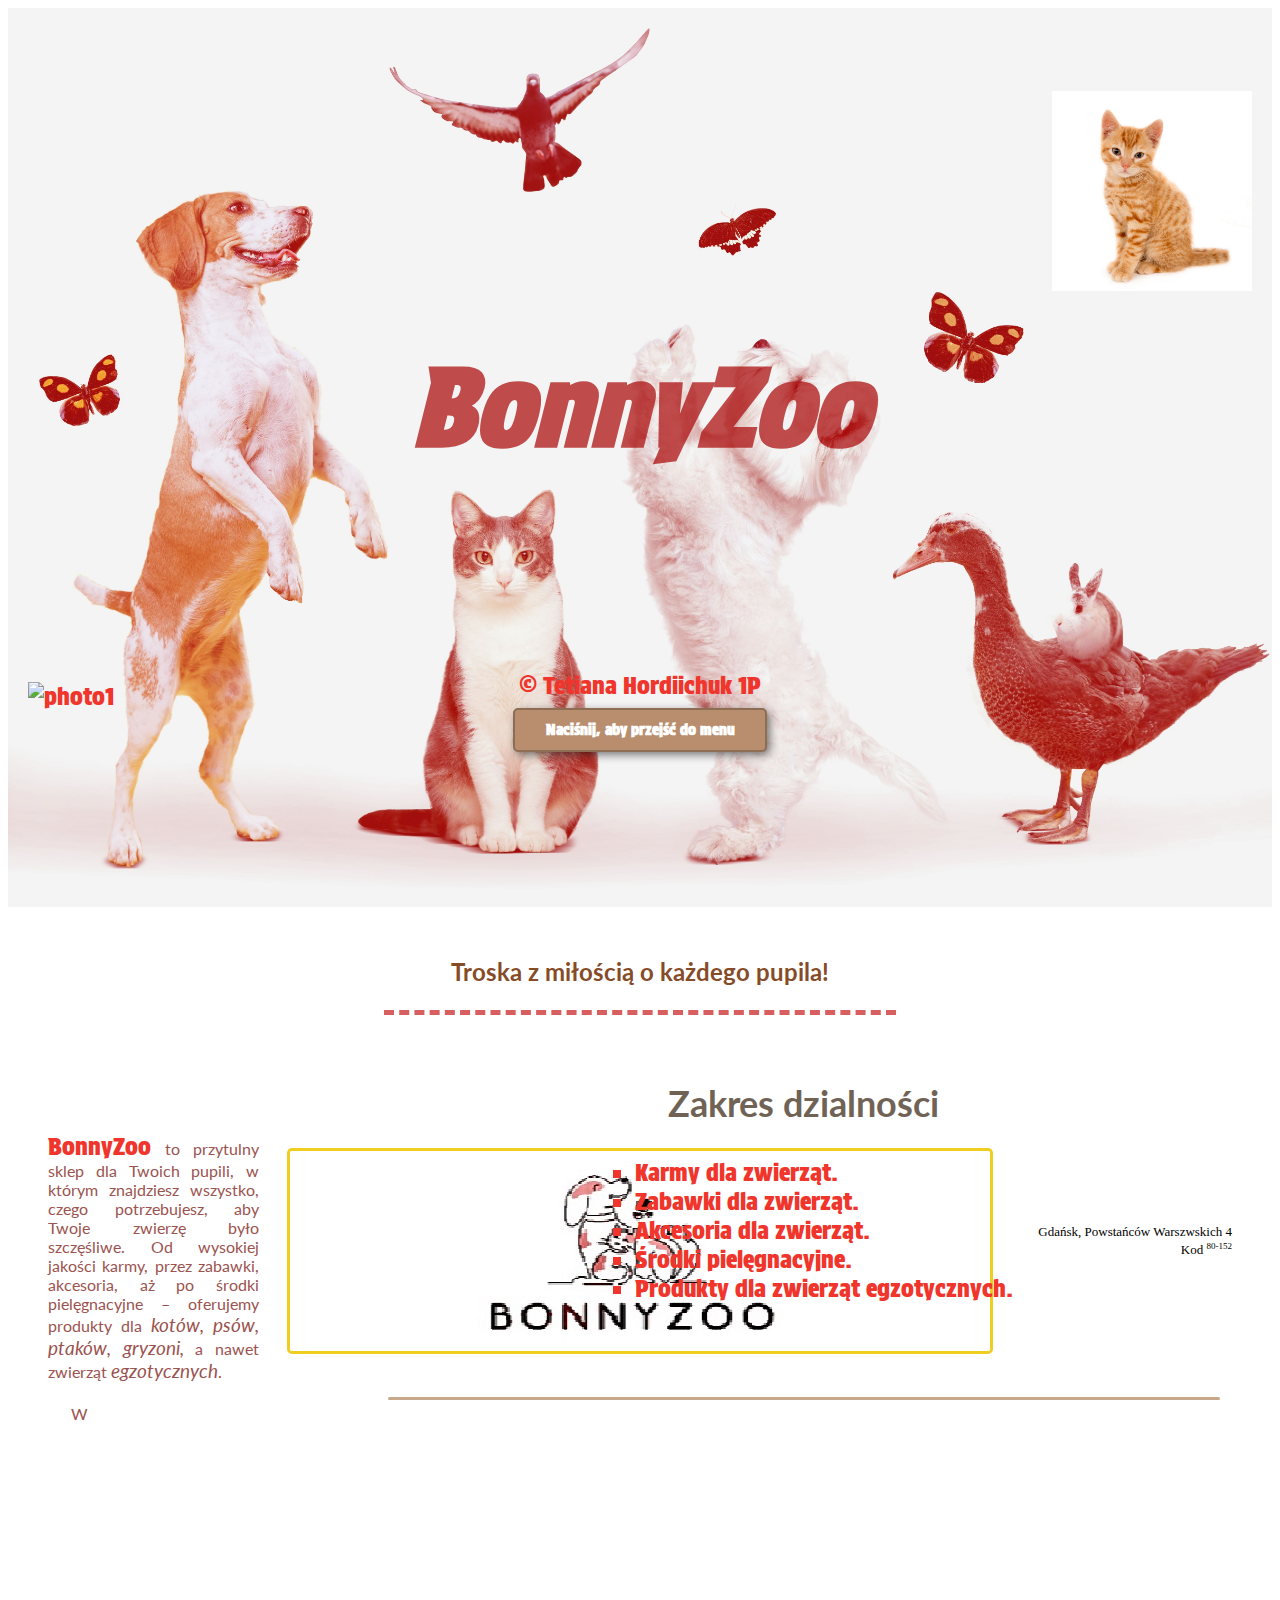
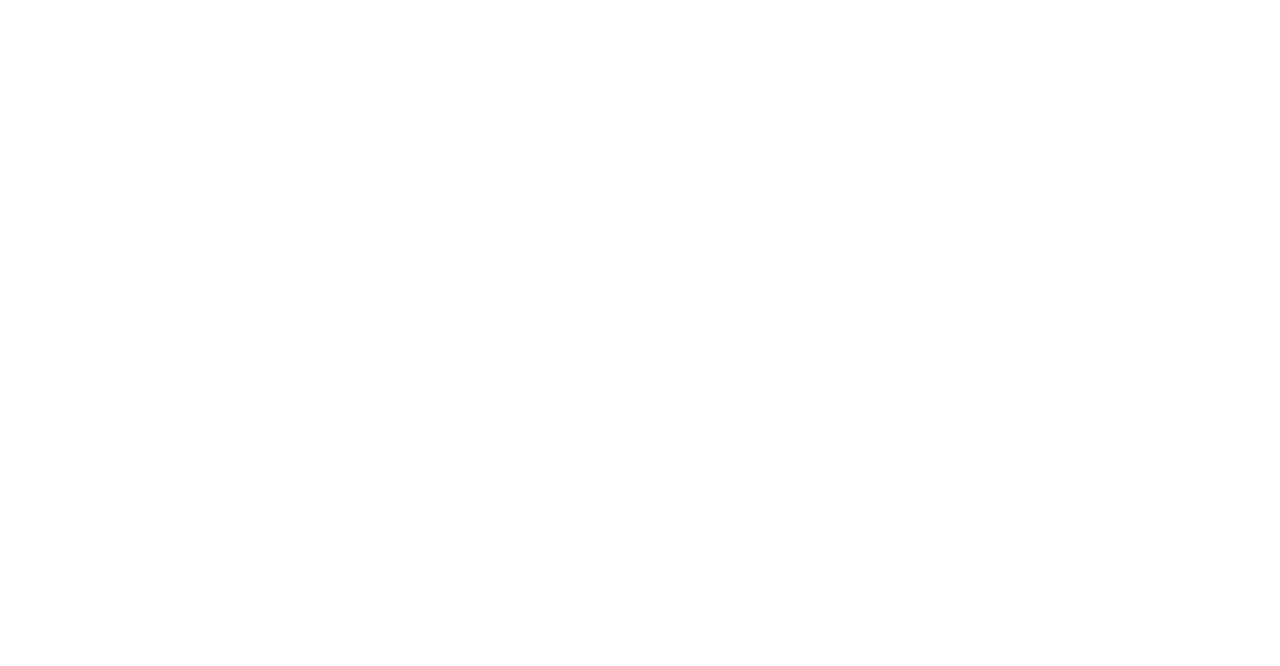
==== index.html @ a37dddcc "Update index.html" ====
<!DOCTYPE html>
<html lang="pl">

    <head> 
        <!--Autor strony Tetiana Hordiichuk, 11.10.24-->
        <meta charset="utf-8">
        <meta ="autor" content="Tetiana Hordiichuk"></meta>
        <title> Wykonała HORDIICHUK </title>
        <link rel="stylesheet" href="style.css">
        <link rel="icon" href="logo_site.jpg">
        <meta name="viewport" content="width=device-width, initial-scale=1.0">

        <link rel="preconnect" href="https://fonts.googleapis.com">
        <link rel="preconnect" href="https://fonts.gstatic.com" crossorigin>
        <link href="https://fonts.googleapis.com/css2?family=Lato:ital,wght@0,100;0,300;0,400;0,700;0,900;1,100;1,300;1,400;1,700;1,900&display=swap" rel="stylesheet">

        <link rel="preconnect" href="https://fonts.googleapis.com">
        <link rel="preconnect" href="https://fonts.gstatic.com" crossorigin>
        <link href="https://fonts.googleapis.com/css2?family=Protest+Strike&display=swap" rel="stylesheet">
    </head>

    <body>
        <div class="parallax"></div>

        <div class="content">
            <div class="blend">
                <h1>BonnyZoo</h1>
            </div>

        <div class="slogan">
            <p><b>Troska z miłością o każdego pupila!</b></p>
          <hr style="width: 40vw ;margin: 0; border: none; border-top: 5px dashed rgb(216, 95, 95) ;">
             </div>

            <div class="container">

                <div class="left-text">
                    <p><font color="#F0352C" face="Protest Strike" size="5">BonnyZoo</font><font color="#9B534F"> to przytulny sklep dla Twoich pupili, w którym znajdziesz wszystko, czego potrzebujesz, aby Twoje zwierzę było szczęśliwe. 
                       Od wysokiej jakości karmy, przez zabawki, akcesoria, aż po środki pielęgnacyjne – oferujemy produkty dla <i><big>kotów, psów, ptaków, gryzoni,</big></i> a nawet zwierząt <i><big>egzotycznych</big></i>.</font></p>
                </div>      

                <div class="logo">
                    <img src="logo_Hordiichuk.png" alt="logo">
                </div>

                <div class="right-text"><p><font face="consolas" size="2.5">Gdańsk, Powstańców Warszwskich 4 <br>Kod <small><sup>80-152</sup></small></font></p></div>

                <div class="bottom-text">
                    <p><font color="#9B534F" >W <font color="#F0352C" face="Protest Strike" size="5>BonnyZoo</font> dbamy o <u>komfort i zdrowie</u> Twoich ulubieńców, zapewniając najlepsze produkty od wiodących producentów. 
                       Twoi czworonożni przyjaciele zasługują na to, co najlepsze – odwiedź nas i przekonaj się sam!</font></p>
                </div>
        </div>

        <hr style="width: 50vw; margin-top: 720px; margin-left: 0; border: none; border-top: 10px solid #9B534F; border-radius: 5px;">
        </div>

        <h2 class="h">Zakres dzialności</h2><br>

        <div class="wyliczenia">
            <ul type="square">
                <li>Karmy dla zwierząt.</li>
                <li>Zabawki dla zwierząt.</li>
                <li>Akcesoria dla zwierząt.</li>
                <li> Środki pielęgnacyjne.</li>
                <li>Produkty dla zwierząt egzotycznych.</li>
            </ul>
        </div>
        
        <hr style="width: 65vw; margin-bottom: 350px; margin-right: 0; border: none; border-top: 3px solid #C7A88B; border-radius: 5px;">                          </div>


        <div class="b1">
        <a href = "menu_hordiichuk.html">Naciśnij, aby przejść do menu</a>
        </div>

        <img src="photo1.png" alt="photo1" class="photo1">

        <img src="photo2.jpg" alt="photo1" class="photo2">

        <div class="end">
        <center>&copy; Tetiana Hordiichuk 1P</center>
        </div>

    </div>
    </body>
</html>
---- style.css ----
.blend h1{
    position: absolute;
    text-align: center;
    top: 30%;
    left: 50%;
    transform: translateX(-50%);
    opacity: 0.7;
    color: #a90404;
    font-size: 108px;
    font-weight: bold;
    font-style: italic;
    font-family: Protest Strike;
}



.parallax{
    background-image: url('bg1_Hordiichuk.jpeg');
    min-height: 100vh;
    background-attachment: fixed;
    background-position: center;
    background-repeat: no-repeat;
    background-size: cover;
}



.content{
    display: flex;
    justify-content: center;
    height: 150vh;
    background-color: white;
}
/*.logo{
    position: absolute; 
    justify-content: center;
    margin-top: 300px;
    height: 200px;
    width: 700px;
    border: 3px solid rgb(239, 206, 31);
    border-radius: 5px;
}*/




.container {
    position: absolute;
    display: flex;
    flex-wrap: wrap;
    justify-content: center;
    text-align: justify;
    max-width: 1200px;
    max-height: 500px;
    margin: 0 auto;
}


.left-text, .right-text {
    flex: 1;
    margin-top: 200px;
    max-width: 45%;
    padding: 8px;
}

.right-text{
    text-align: right;
    margin-top: 290px;
}

.bottom-text{
    margin-top: -25px;
    margin-left: 10px;
    margin-right: 300px;

}

.left-text, .bottom-text{
    font-family: "Lato";

}


  
.logo {
    flex-basis: auto; 
    margin: 0 20px; 
  }
  
.logo img {
    margin-top: 240px;
    height: 200px;
    width: 700px;
    border: 3px solid rgb(239, 206, 31);
    border-radius: 5px;    
}



.slogan{
    position: absolute;
    text-align: center;
    left: 50%;
    transform: translateX(-50%);
    font-size: 24px;
    margin-top: 25px;
    color: rgb(134, 76, 40);
    font-family: Lato;

}


.wyliczenia{
    display: flex;
    justify-content: center;
    margin-top: -420px;
    max-height: auto;
    margin-bottom: 70px;
}

.h{
    color: #706356;
    font-family: "Lato";
    text-align: center;
    margin-top: -325px;
    height: auto;
    margin-bottom: 400px;
}



.b1 {
    display: flex;
    align-items: center; 
    justify-content: center; 
    margin-top: -200px; 
    margin-bottom: 10px; 
    margin-left: auto; 
    margin-right: auto; 
    background-color: #B88E6E;
    border-radius: 5px;
    border: 2px solid #8e6d55;
    width: 250px;
    height: 40px;
    cursor: pointer;
    font-size: 15px; 
    font-weight: bold;
    box-shadow: 3px 3px 8px rgba(0, 0, 0, 0.5);
    transition: all 0.3s ease; 
}

.b1 a {
    color: white; 
    text-decoration: none;
}


.photo1{
    display: flex;
    align-items: end;
    justify-content: left;
    margin-top: -80px;
    width: 430px;
    height: auto;
}


.photo2{
    display: flex;
    margin-left: 80vw;
    margin-top: -620px;   
    width: 200px;
    height: auto;
}

.end{
    display: flex;
    justify-content: center;
    margin-top: 380px;
    align-items: end;
}


.linki{
    display: flex;
    justify-content: space-between;
    justify-content: center;
    align-items: center;
    height: auto;
    display: flex;
    justify-content: center;
    gap: 20px;
}

.poczta, .tabela, .formularz{
    height: 150px;
    width: 150px;
    box-shadow: 3px 3px 8px rgba(0, 0, 0, 0.5);
    margin-top: 200px;
}



.wroc{
    display: flex;
    align-items: flex-start     ;
    font-family: "Lato";
    font-size: 15px;
    color: black;
    font-weight: bold;
    width: 30px;
    height: 5px;
}

.menu{
    display: flex; 
    align-items: flex-start;
    justify-content: center;
    font-size: 20px;
}

.napis{
    color: black;
    font-size: 20px;


}
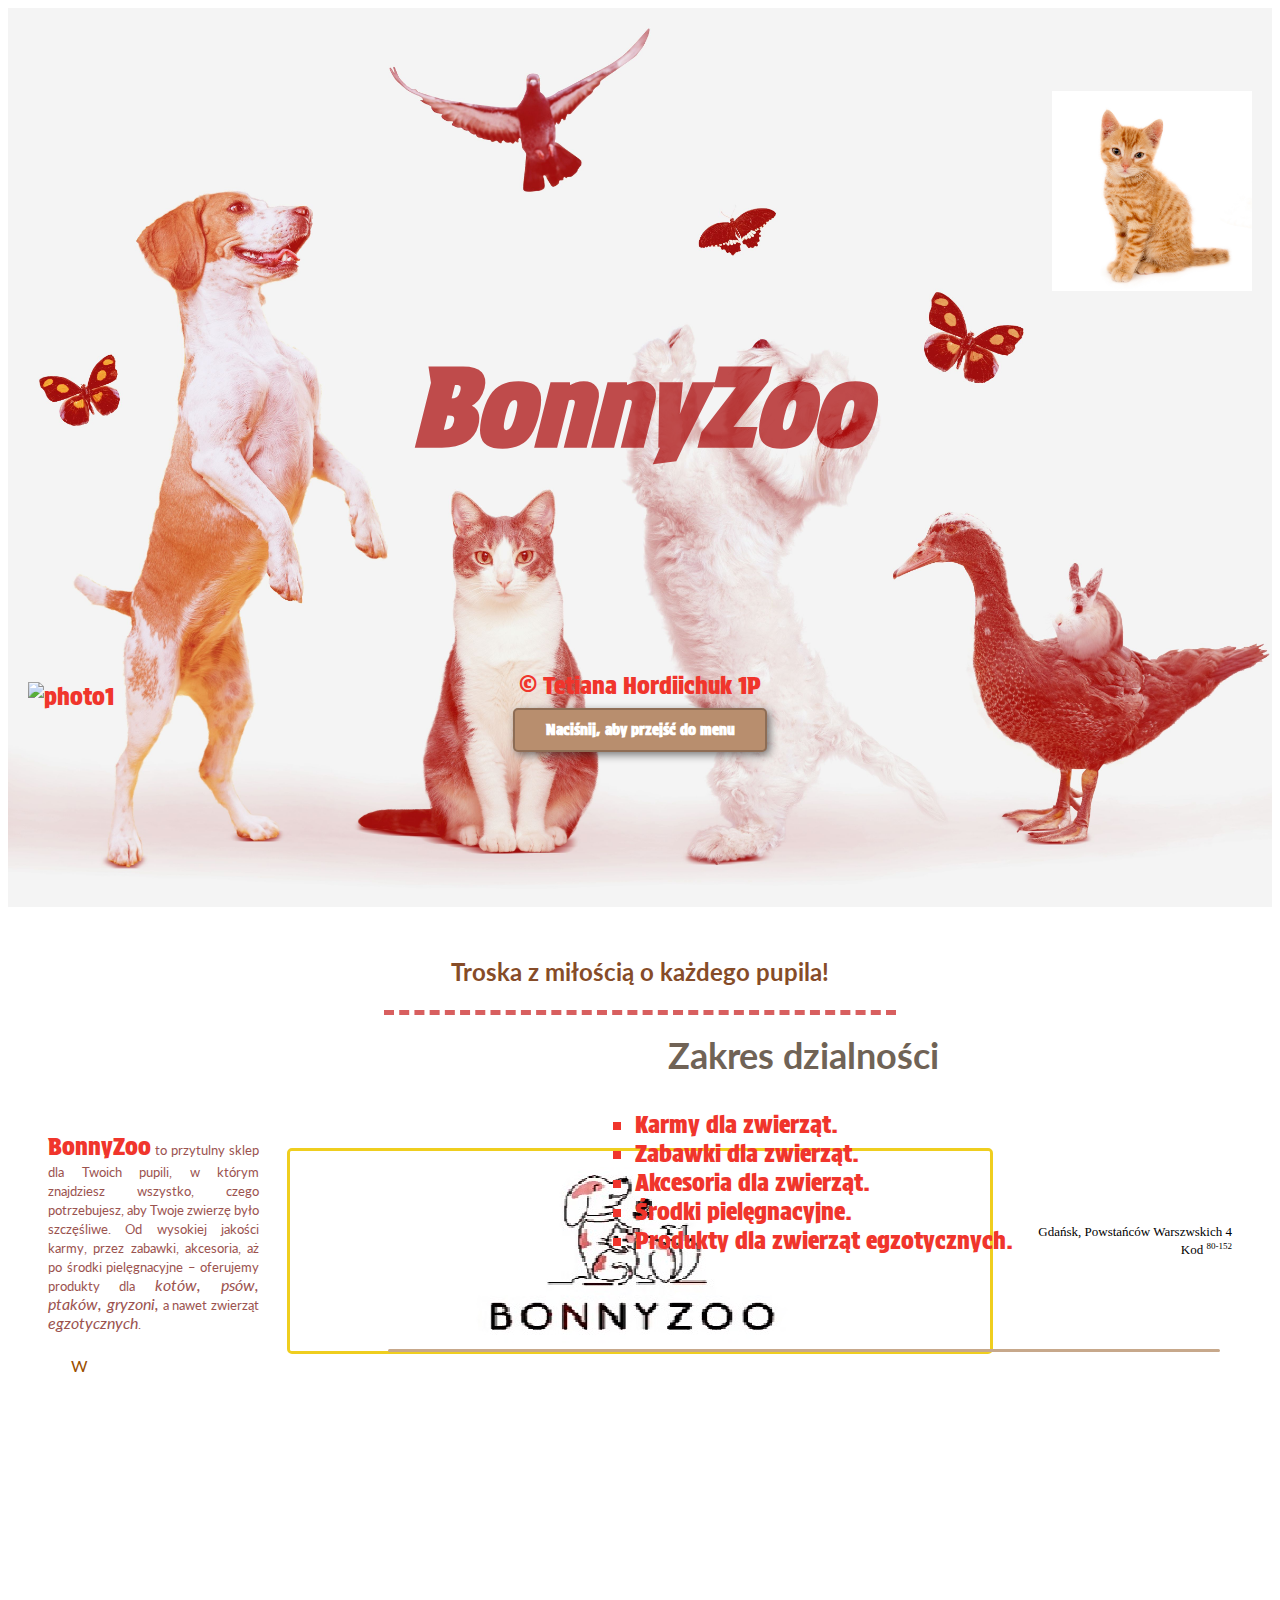
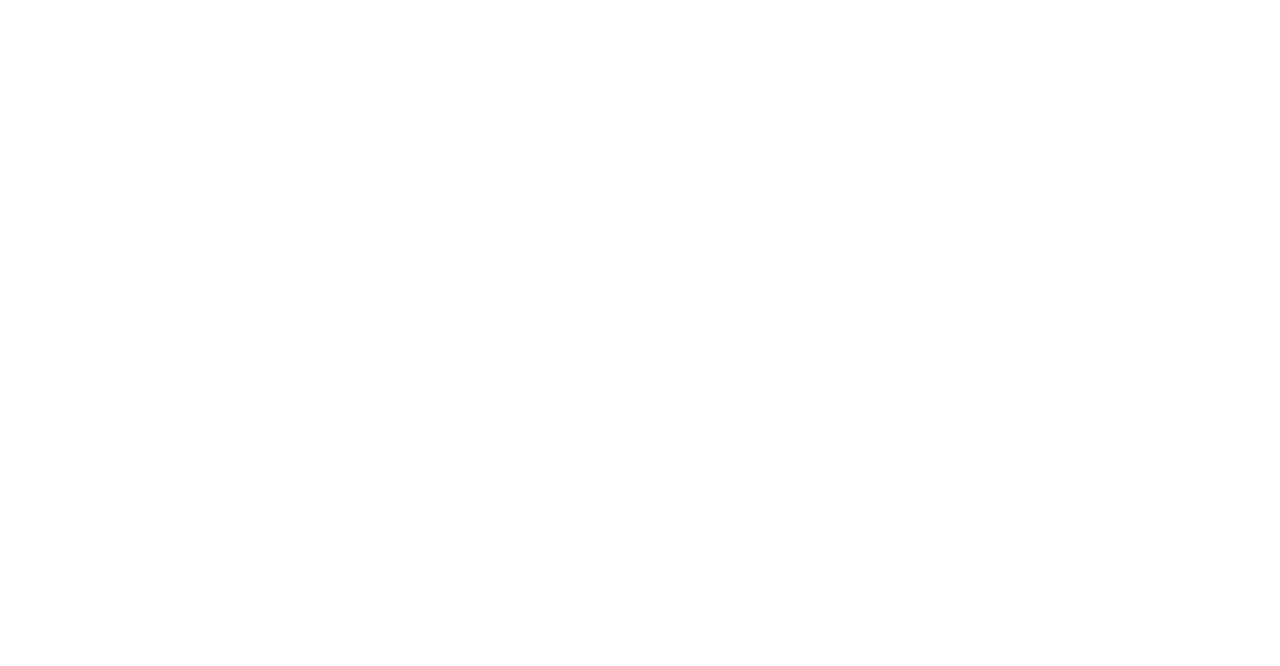
==== commit 8802dabe: "Update index.html" ====
--- a/index.html
+++ b/index.html
@@ -35,7 +35,7 @@
             <div class="container">
 
                 <div class="left-text">
-                    <p><font color="#F0352C" face="Protest Strike" size="5">BonnyZoo</font><font color="#9B534F"> to przytulny sklep dla Twoich pupili, w którym znajdziesz wszystko, czego potrzebujesz, aby Twoje zwierzę było szczęśliwe. 
+                    <p><font color="#F0352C" face="Protest Strike" size="5">BonnyZoo</font><font color="#9B534F" size="2"> to przytulny sklep dla Twoich pupili, w którym znajdziesz wszystko, czego potrzebujesz, aby Twoje zwierzę było szczęśliwe. 
                        Od wysokiej jakości karmy, przez zabawki, akcesoria, aż po środki pielęgnacyjne – oferujemy produkty dla <i><big>kotów, psów, ptaków, gryzoni,</big></i> a nawet zwierząt <i><big>egzotycznych</big></i>.</font></p>
                 </div>      
 
@@ -46,7 +46,7 @@
                 <div class="right-text"><p><font face="consolas" size="2.5">Gdańsk, Powstańców Warszwskich 4 <br>Kod <small><sup>80-152</sup></small></font></p></div>
 
                 <div class="bottom-text">
-                    <p><font color="#9B534F" >W <font color="#F0352C" face="Protest Strike" size="5>BonnyZoo</font> dbamy o <u>komfort i zdrowie</u> Twoich ulubieńców, zapewniając najlepsze produkty od wiodących producentów. 
+                    <p><font color="#9B534F size="2"" >W <font color="#F0352C" face="Protest Strike" size="5>BonnyZoo</font> dbamy o <u>komfort i zdrowie</u> Twoich ulubieńców, zapewniając najlepsze produkty od wiodących producentów. 
                        Twoi czworonożni przyjaciele zasługują na to, co najlepsze – odwiedź nas i przekonaj się sam!</font></p>
                 </div>
         </div>
--- a/style.css
+++ b/style.css
@@ -224,4 +224,4 @@
     font-size: 20px;
 
 
-}+}
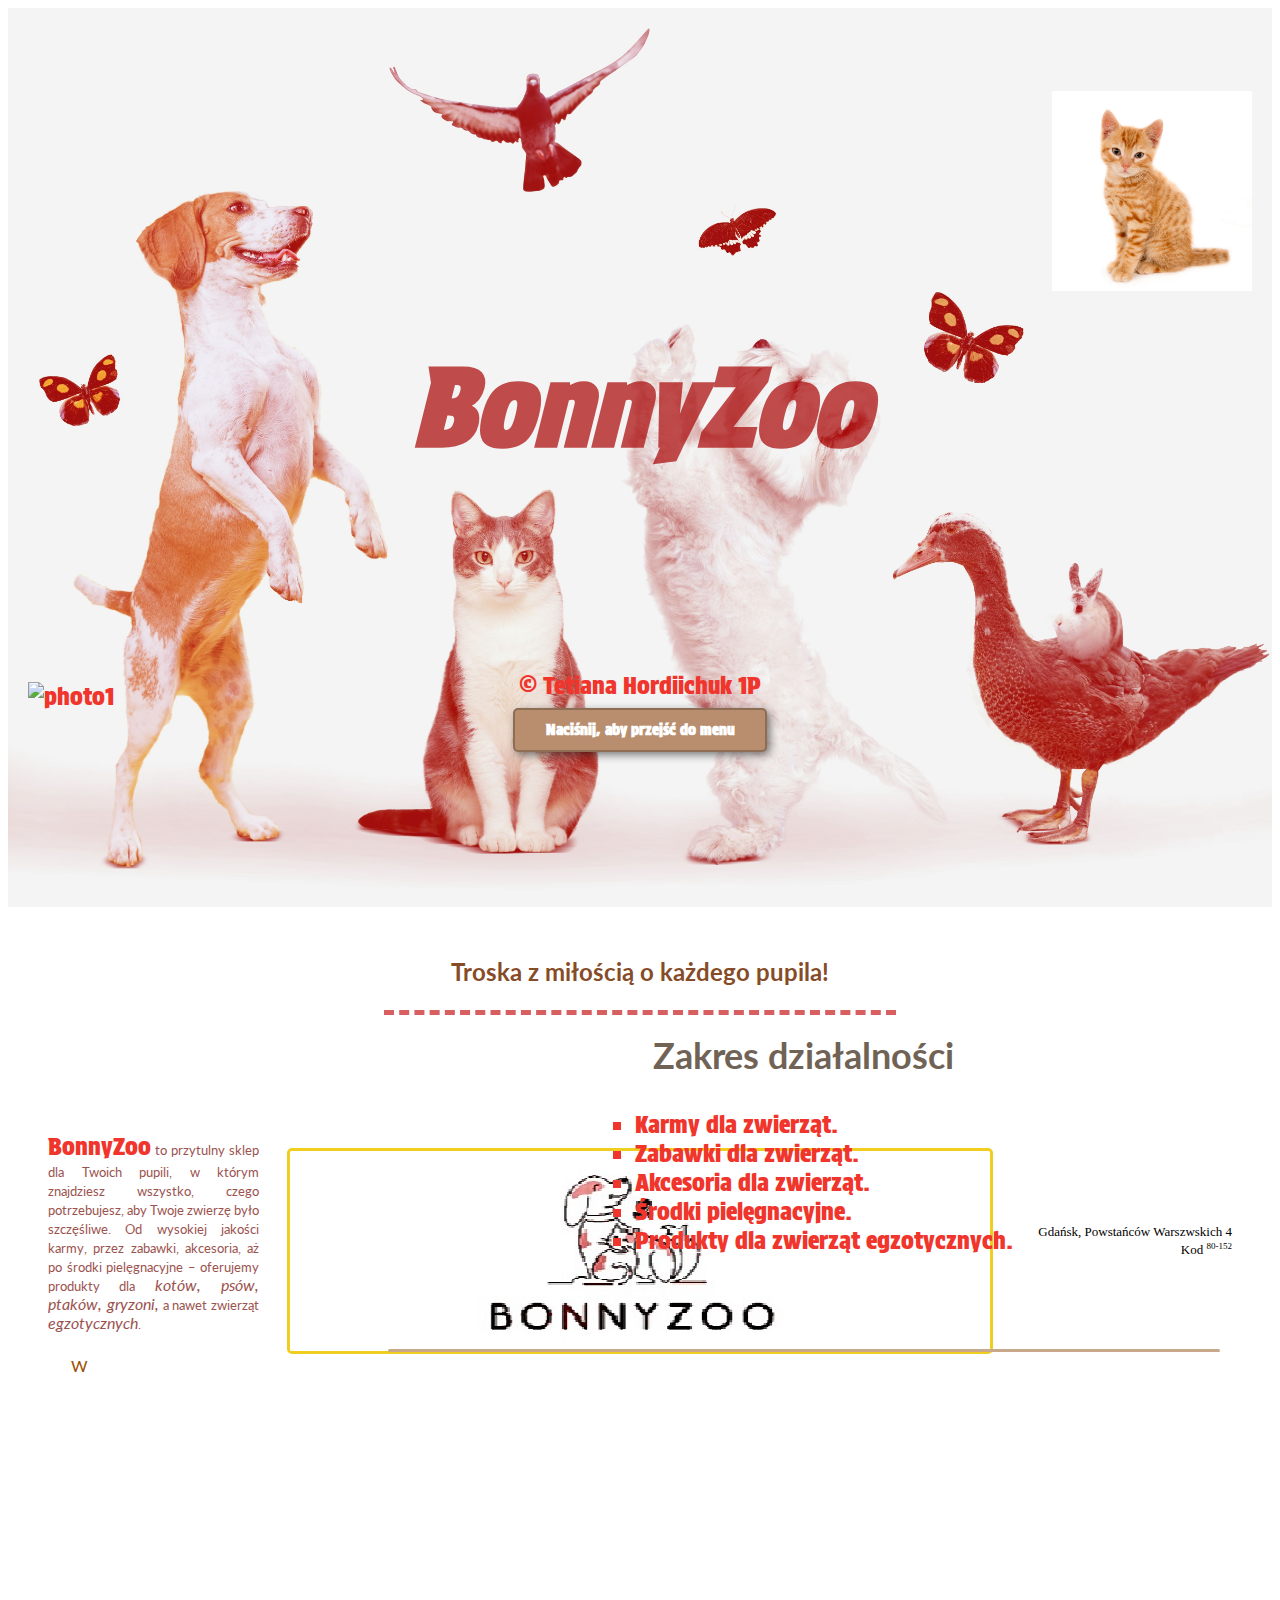
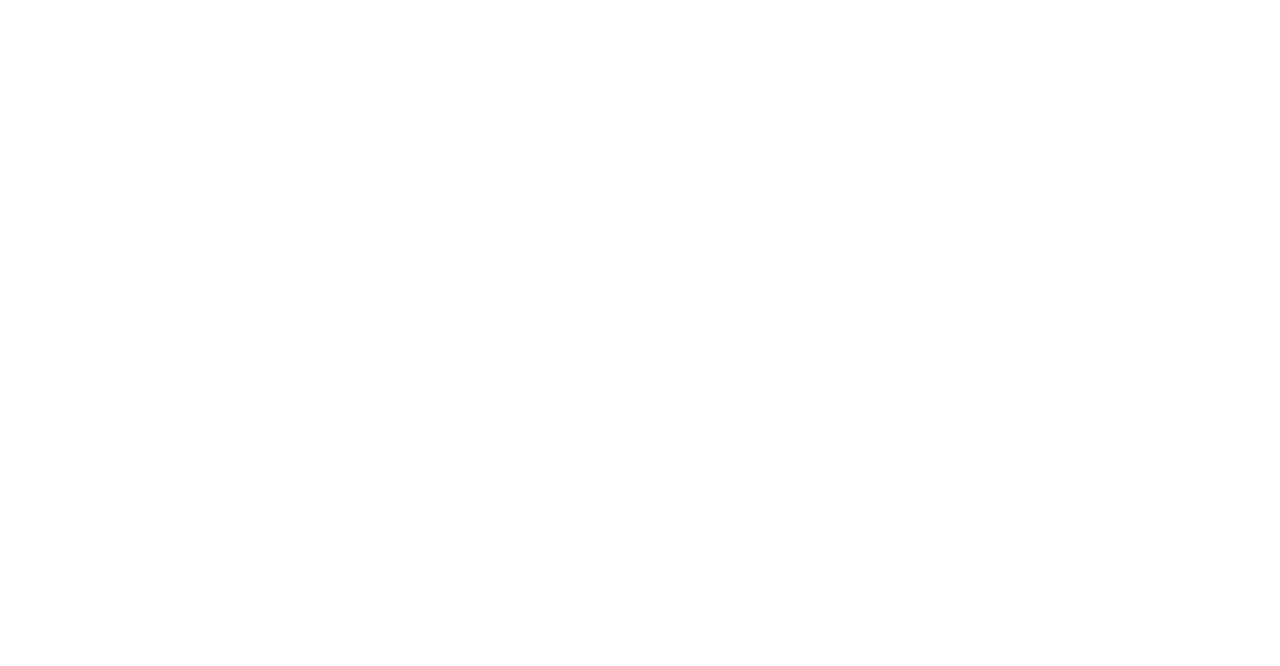
==== commit f55ee46a: "Update index.html" ====
--- a/index.html
+++ b/index.html
@@ -54,7 +54,7 @@
         <hr style="width: 50vw; margin-top: 720px; margin-left: 0; border: none; border-top: 10px solid #9B534F; border-radius: 5px;">
         </div>
 
-        <h2 class="h">Zakres dzialności</h2><br>
+        <h2 class="h">Zakres działalności</h2><br>
 
         <div class="wyliczenia">
             <ul type="square">
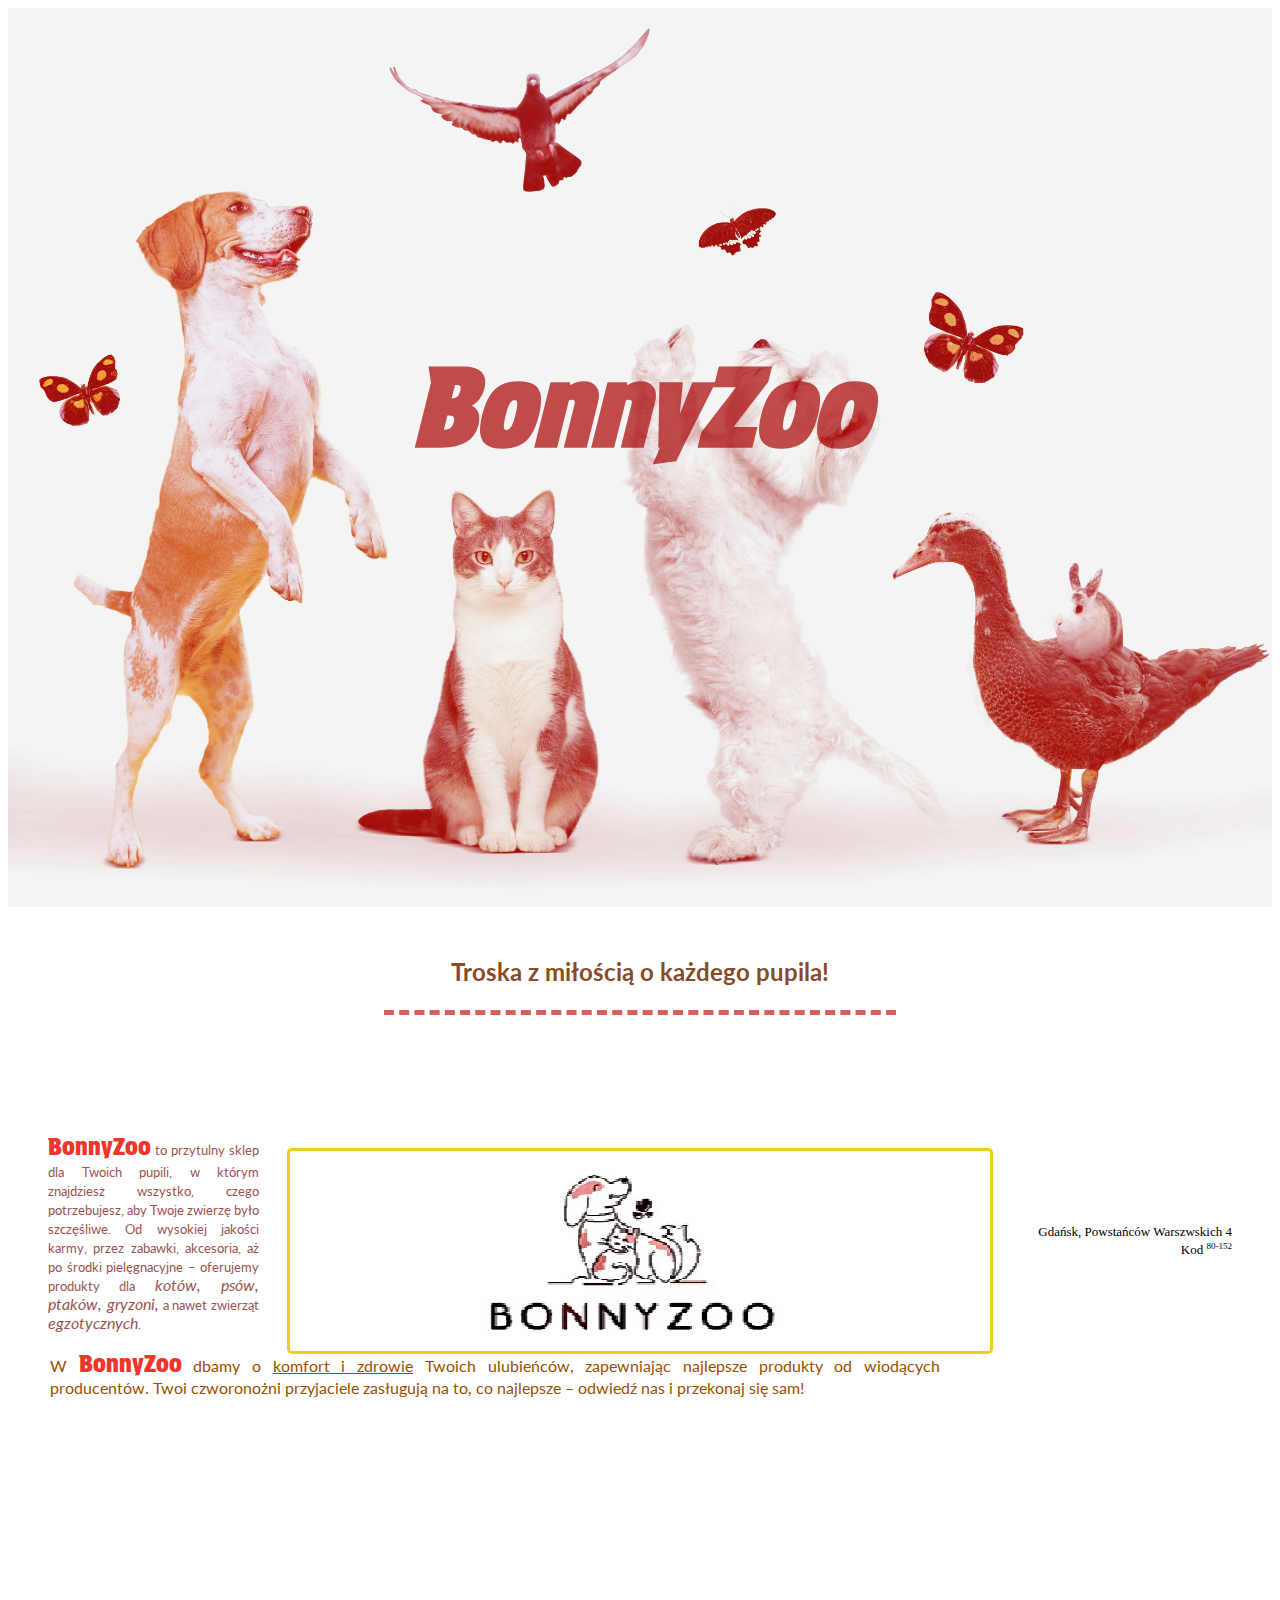
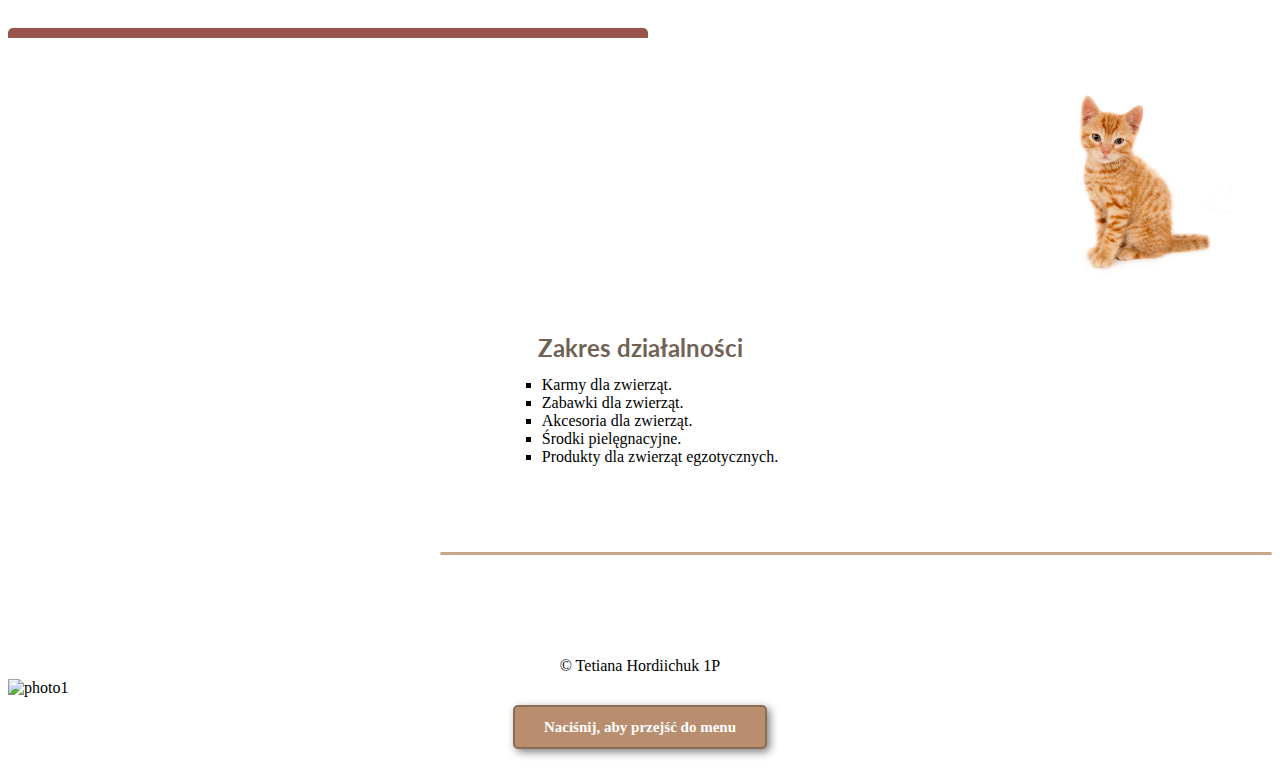
==== commit 4b7a859f: "Update index.html" ====
--- a/index.html
+++ b/index.html
@@ -46,7 +46,7 @@
                 <div class="right-text"><p><font face="consolas" size="2.5">Gdańsk, Powstańców Warszwskich 4 <br>Kod <small><sup>80-152</sup></small></font></p></div>
 
                 <div class="bottom-text">
-                    <p><font color="#9B534F size="2"" >W <font color="#F0352C" face="Protest Strike" size="5>BonnyZoo</font> dbamy o <u>komfort i zdrowie</u> Twoich ulubieńców, zapewniając najlepsze produkty od wiodących producentów. 
+                    <p><font color="#9B534F size="2">W <font color="#F0352C" face="Protest Strike" size="5">BonnyZoo</font> dbamy o <u>komfort i zdrowie</u> Twoich ulubieńców, zapewniając najlepsze produkty od wiodących producentów. 
                        Twoi czworonożni przyjaciele zasługują na to, co najlepsze – odwiedź nas i przekonaj się sam!</font></p>
                 </div>
         </div>
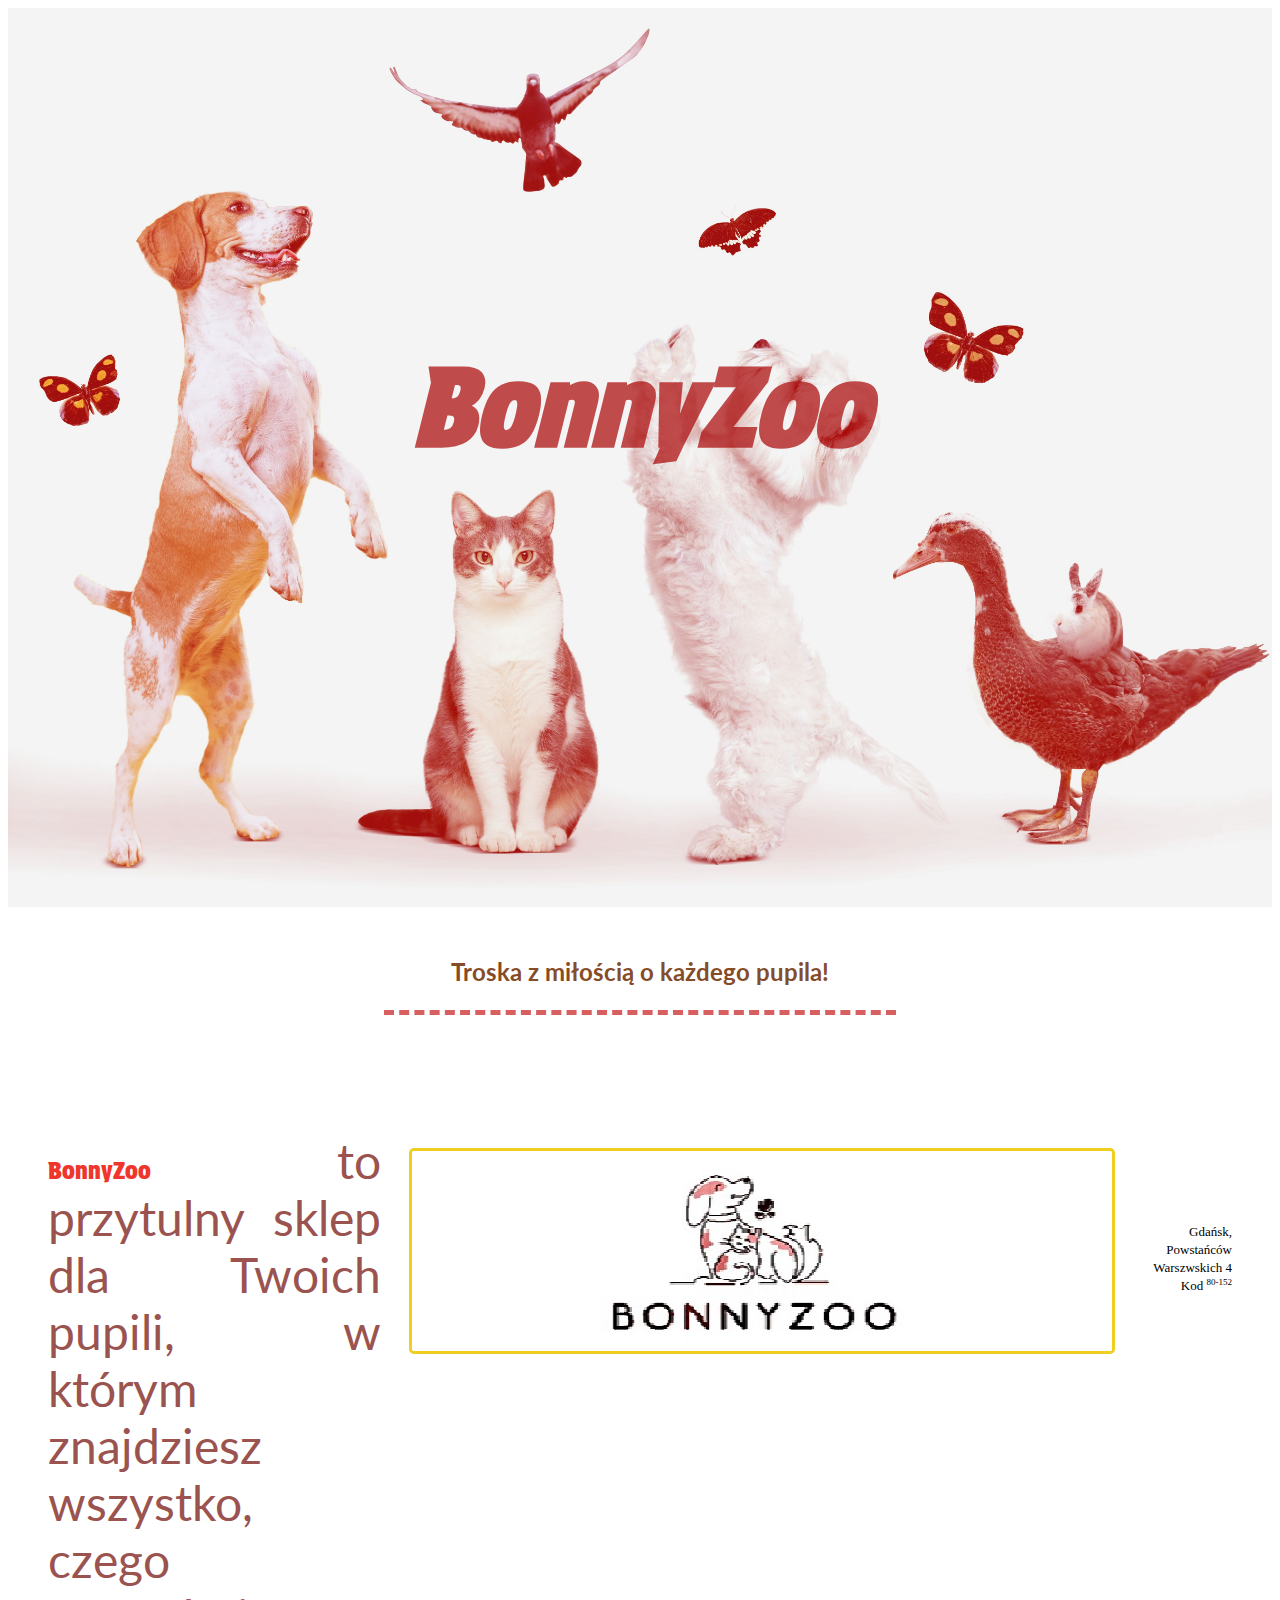
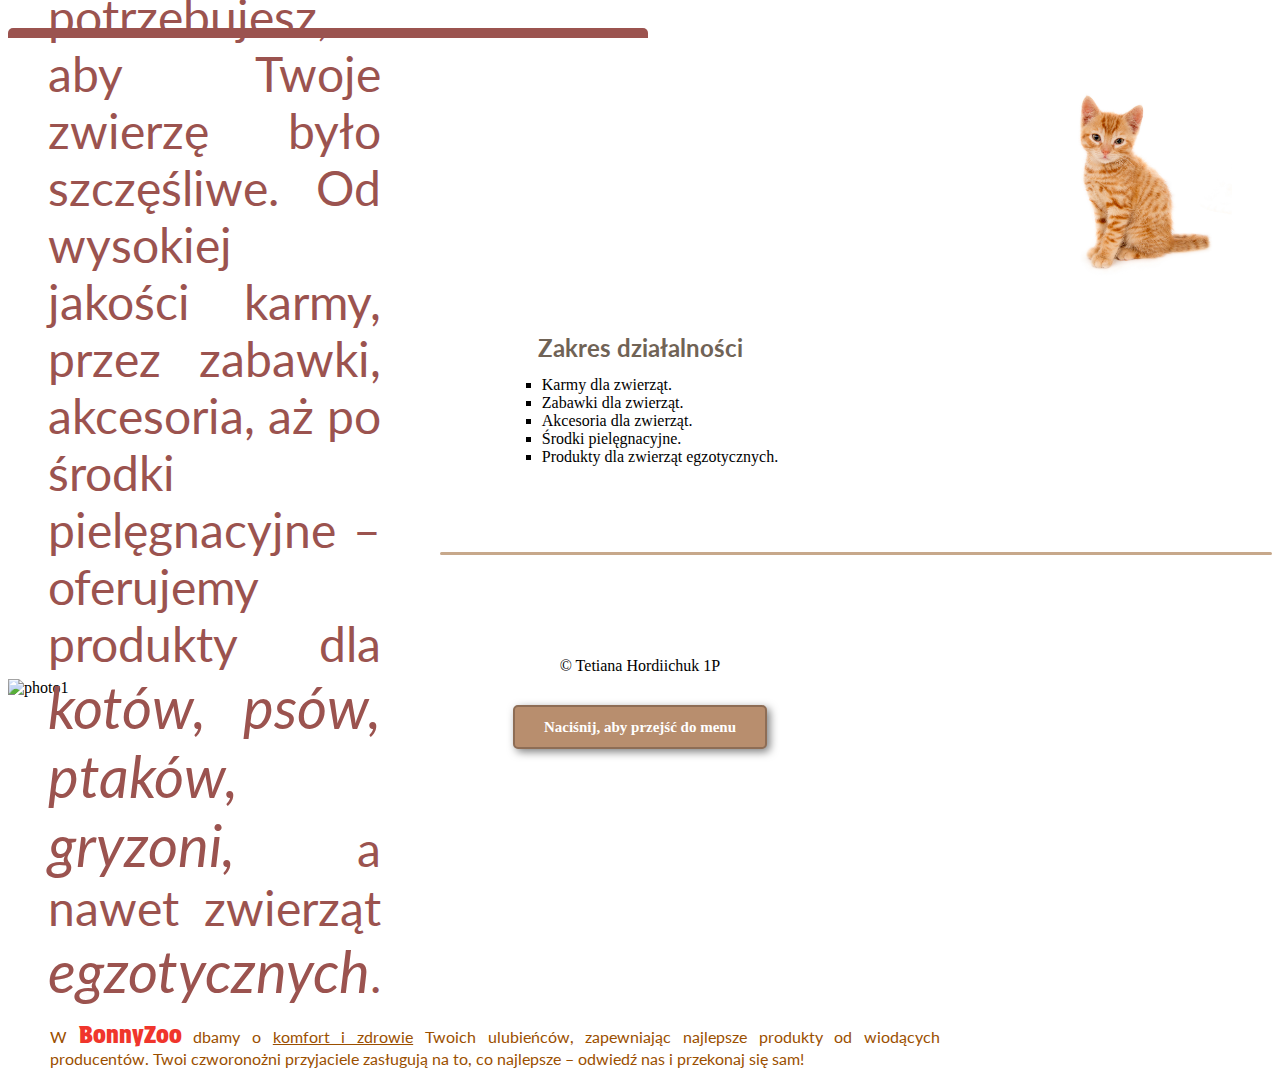
==== commit 1f8fa475: "Update index.html" ====
--- a/index.html
+++ b/index.html
@@ -35,7 +35,7 @@
             <div class="container">
 
                 <div class="left-text">
-                    <p><font color="#F0352C" face="Protest Strike" size="5">BonnyZoo</font><font color="#9B534F" size="2"> to przytulny sklep dla Twoich pupili, w którym znajdziesz wszystko, czego potrzebujesz, aby Twoje zwierzę było szczęśliwe. 
+                    <p><font color="#F0352C" face="Protest Strike" size="5">BonnyZoo</font><font color="#9B534F" size="20px"> to przytulny sklep dla Twoich pupili, w którym znajdziesz wszystko, czego potrzebujesz, aby Twoje zwierzę było szczęśliwe. 
                        Od wysokiej jakości karmy, przez zabawki, akcesoria, aż po środki pielęgnacyjne – oferujemy produkty dla <i><big>kotów, psów, ptaków, gryzoni,</big></i> a nawet zwierząt <i><big>egzotycznych</big></i>.</font></p>
                 </div>      
 
@@ -46,7 +46,7 @@
                 <div class="right-text"><p><font face="consolas" size="2.5">Gdańsk, Powstańców Warszwskich 4 <br>Kod <small><sup>80-152</sup></small></font></p></div>
 
                 <div class="bottom-text">
-                    <p><font color="#9B534F size="2">W <font color="#F0352C" face="Protest Strike" size="5">BonnyZoo</font> dbamy o <u>komfort i zdrowie</u> Twoich ulubieńców, zapewniając najlepsze produkty od wiodących producentów. 
+                    <p><font color="#9B534F size="20px">W <font color="#F0352C" face="Protest Strike" size="5">BonnyZoo</font> dbamy o <u>komfort i zdrowie</u> Twoich ulubieńców, zapewniając najlepsze produkty od wiodących producentów. 
                        Twoi czworonożni przyjaciele zasługują na to, co najlepsze – odwiedź nas i przekonaj się sam!</font></p>
                 </div>
         </div>
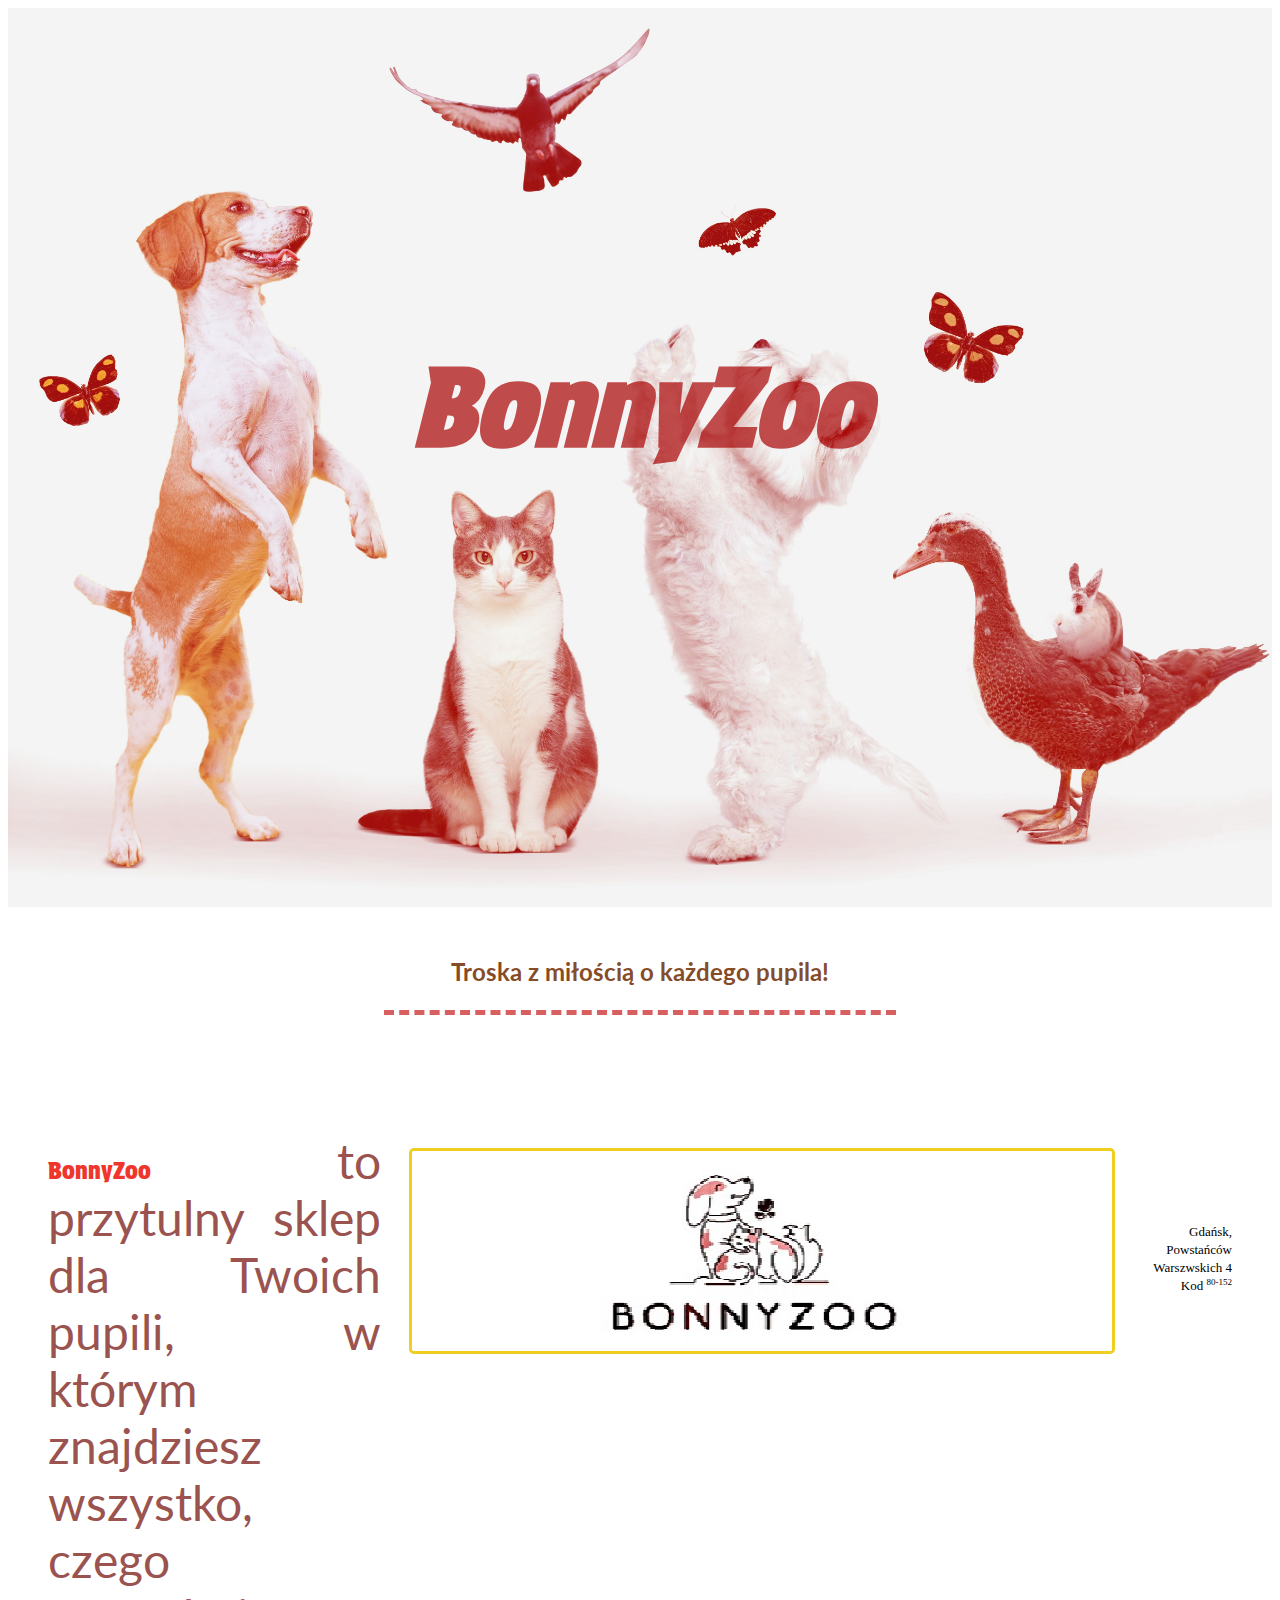
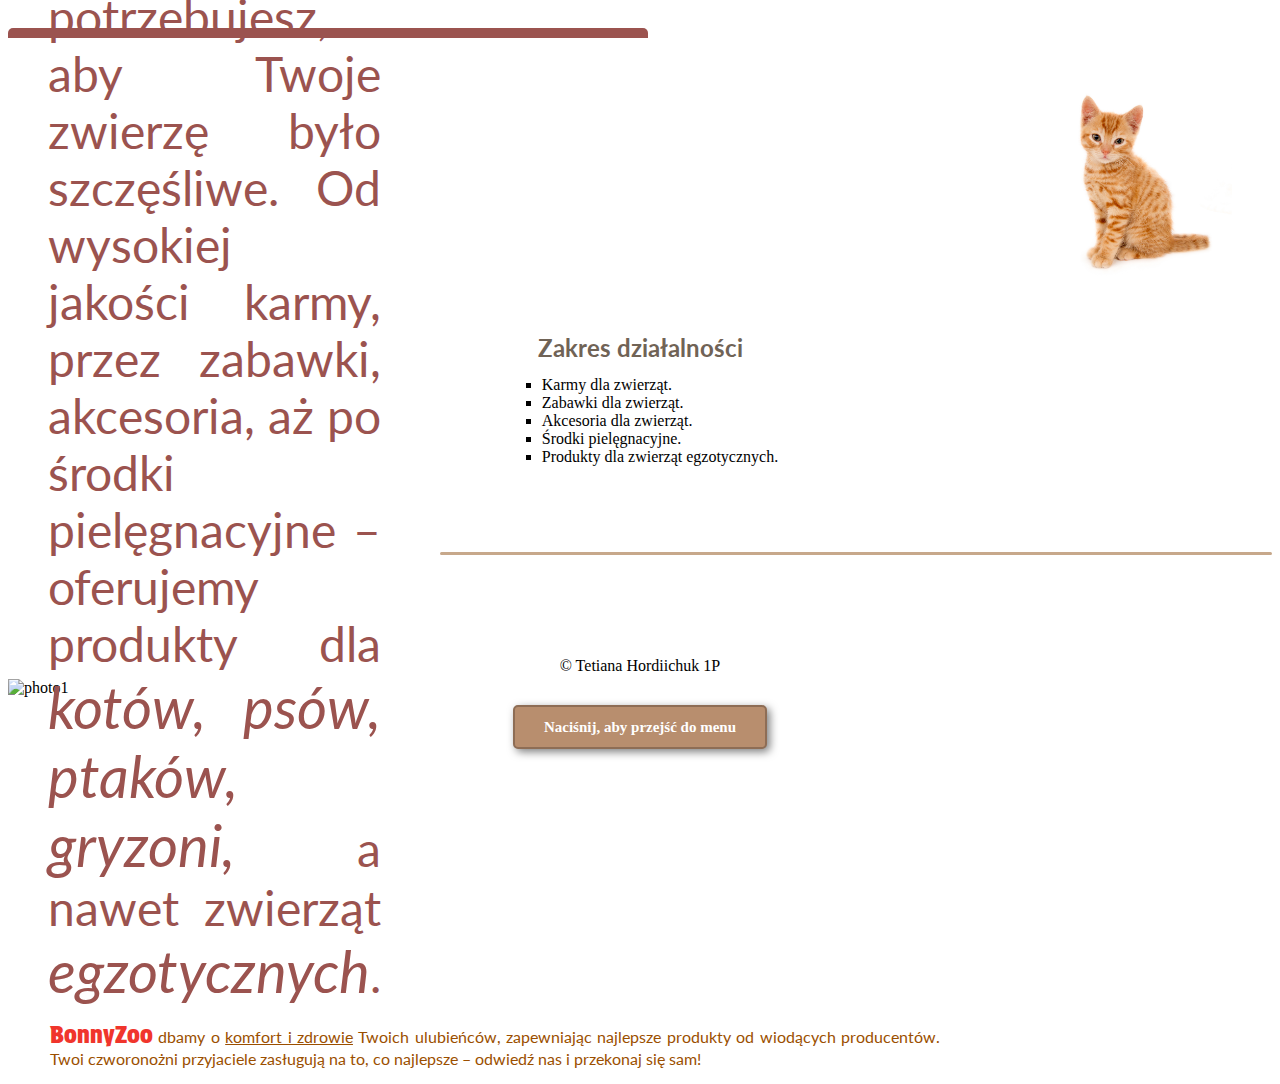
==== commit 42fe5c2c: "Update index.html" ====
--- a/index.html
+++ b/index.html
@@ -35,7 +35,7 @@
             <div class="container">
 
                 <div class="left-text">
-                    <p><font color="#F0352C" face="Protest Strike" size="5">BonnyZoo</font><font color="#9B534F" size="20px"> to przytulny sklep dla Twoich pupili, w którym znajdziesz wszystko, czego potrzebujesz, aby Twoje zwierzę było szczęśliwe. 
+                    <p><font color="#F0352C" face="Protest Strike" size="5">BonnyZoo</font><font color="#9B534F" size="10px"> to przytulny sklep dla Twoich pupili, w którym znajdziesz wszystko, czego potrzebujesz, aby Twoje zwierzę było szczęśliwe. 
                        Od wysokiej jakości karmy, przez zabawki, akcesoria, aż po środki pielęgnacyjne – oferujemy produkty dla <i><big>kotów, psów, ptaków, gryzoni,</big></i> a nawet zwierząt <i><big>egzotycznych</big></i>.</font></p>
                 </div>      
 
@@ -46,7 +46,7 @@
                 <div class="right-text"><p><font face="consolas" size="2.5">Gdańsk, Powstańców Warszwskich 4 <br>Kod <small><sup>80-152</sup></small></font></p></div>
 
                 <div class="bottom-text">
-                    <p><font color="#9B534F size="20px">W <font color="#F0352C" face="Protest Strike" size="5">BonnyZoo</font> dbamy o <u>komfort i zdrowie</u> Twoich ulubieńców, zapewniając najlepsze produkty od wiodących producentów. 
+                    <p><font color="#F0352C" face="Protest Strike" size="5">BonnyZoo</font> <font color="#9B534F size="10px"> dbamy o <u>komfort i zdrowie</u> Twoich ulubieńców, zapewniając najlepsze produkty od wiodących producentów. 
                        Twoi czworonożni przyjaciele zasługują na to, co najlepsze – odwiedź nas i przekonaj się sam!</font></p>
                 </div>
         </div>
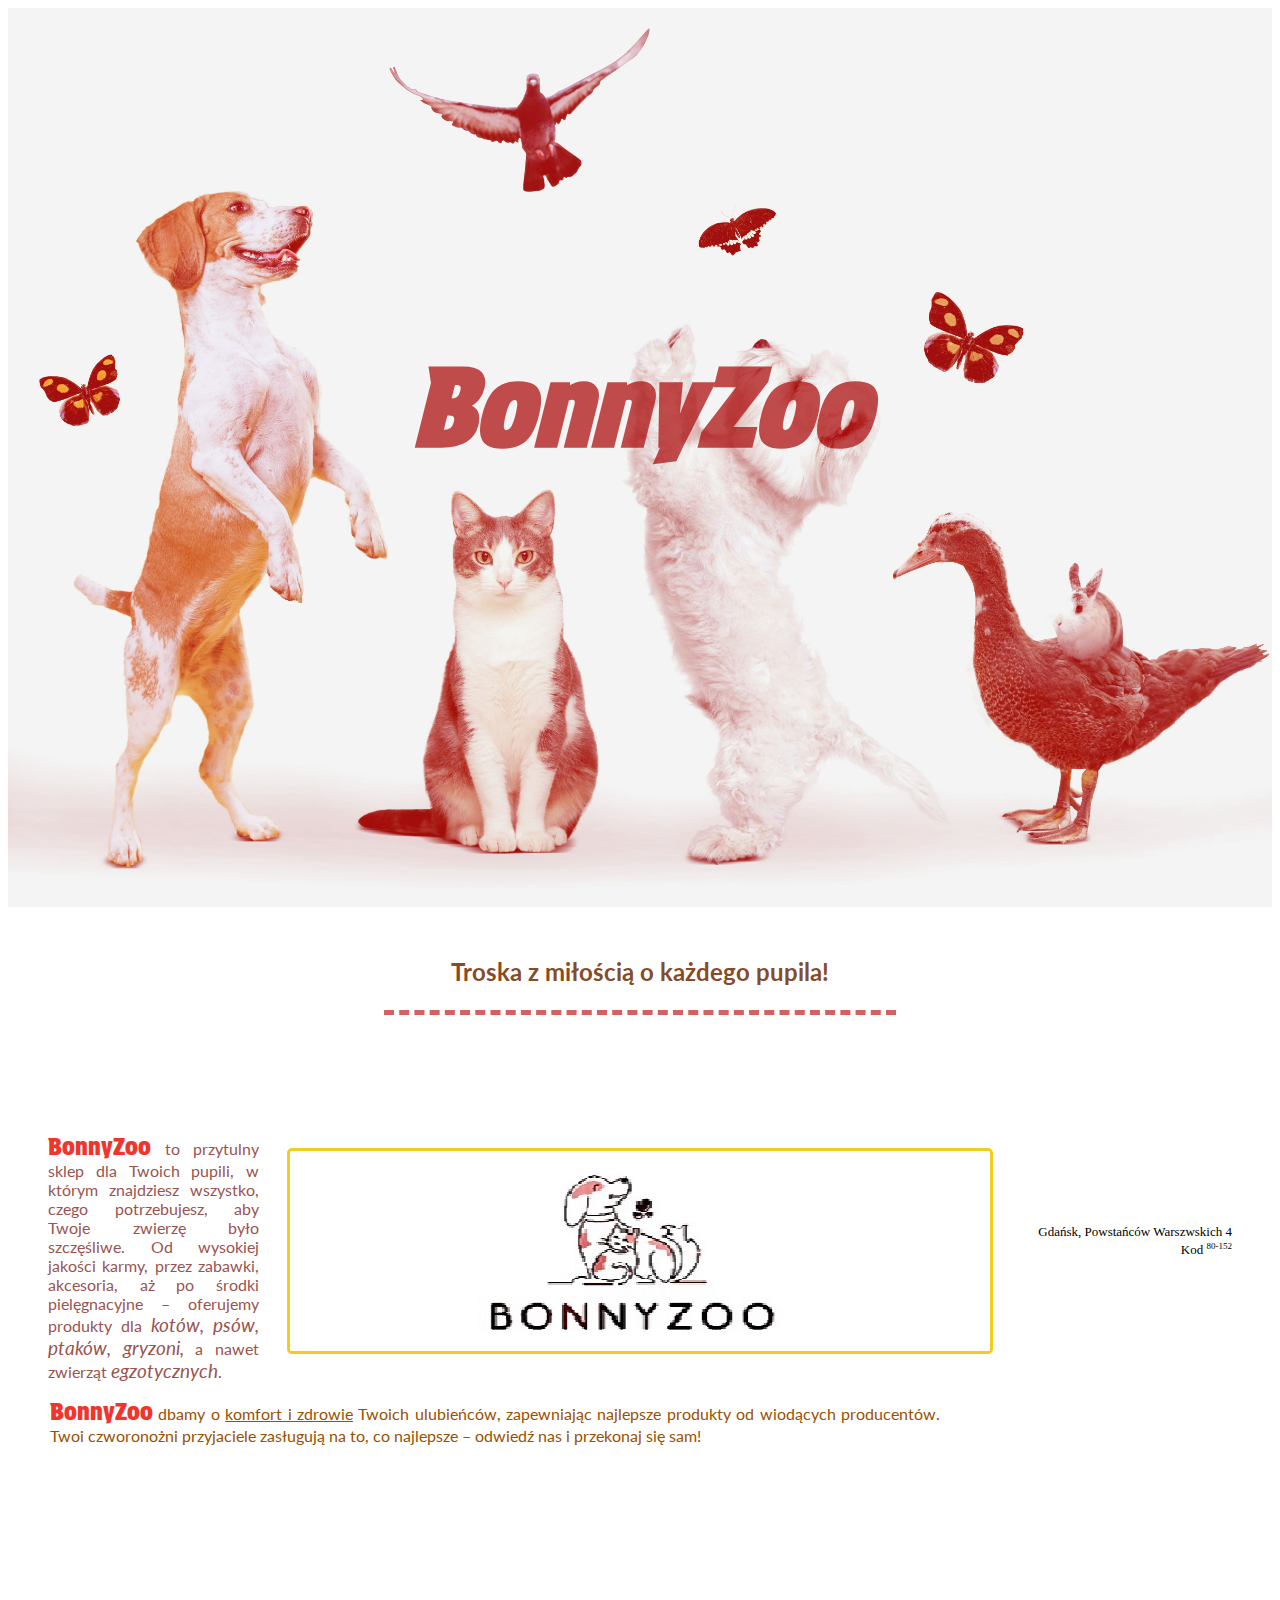
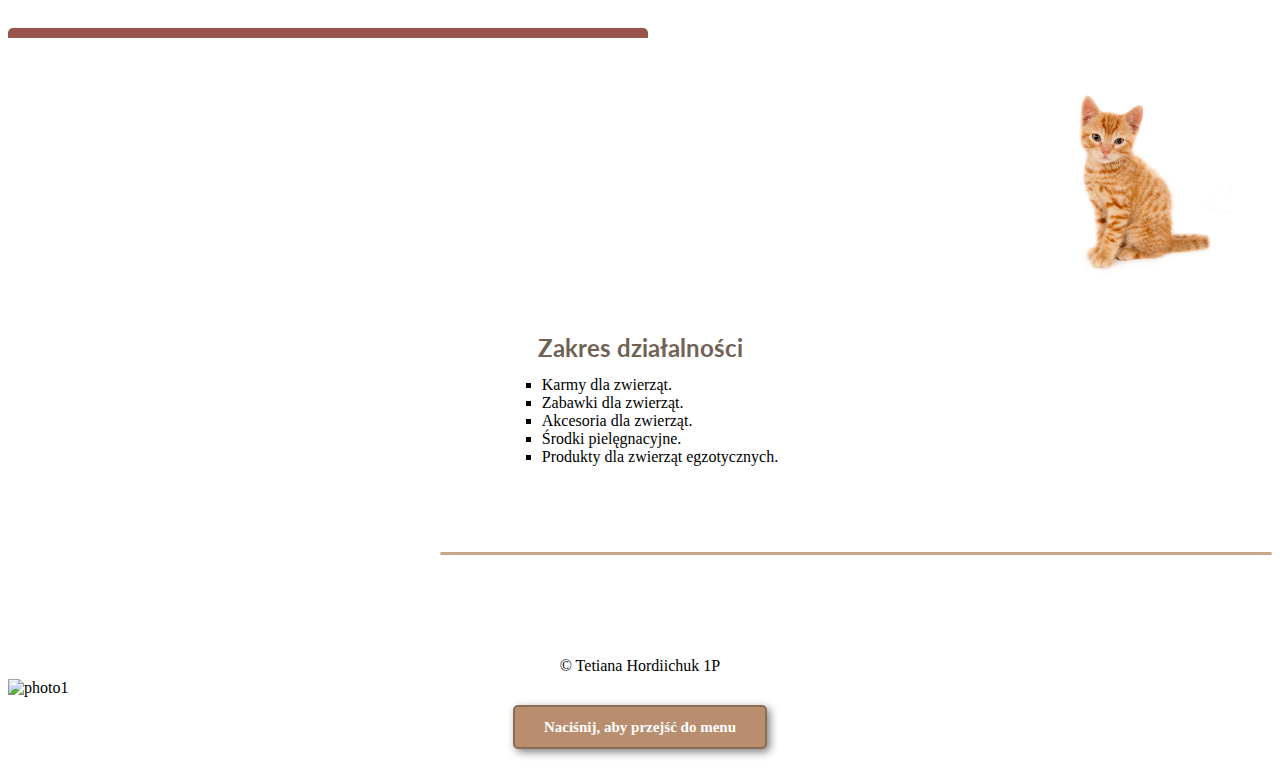
==== commit 08308d74: "Update index.html" ====
--- a/index.html
+++ b/index.html
@@ -35,7 +35,7 @@
             <div class="container">
 
                 <div class="left-text">
-                    <p><font color="#F0352C" face="Protest Strike" size="5">BonnyZoo</font><font color="#9B534F" size="10px"> to przytulny sklep dla Twoich pupili, w którym znajdziesz wszystko, czego potrzebujesz, aby Twoje zwierzę było szczęśliwe. 
+                    <p><font color="#F0352C" face="Protest Strike" size="5">BonnyZoo</font><font color="#9B534F" > to przytulny sklep dla Twoich pupili, w którym znajdziesz wszystko, czego potrzebujesz, aby Twoje zwierzę było szczęśliwe. 
                        Od wysokiej jakości karmy, przez zabawki, akcesoria, aż po środki pielęgnacyjne – oferujemy produkty dla <i><big>kotów, psów, ptaków, gryzoni,</big></i> a nawet zwierząt <i><big>egzotycznych</big></i>.</font></p>
                 </div>      
 
@@ -46,7 +46,7 @@
                 <div class="right-text"><p><font face="consolas" size="2.5">Gdańsk, Powstańców Warszwskich 4 <br>Kod <small><sup>80-152</sup></small></font></p></div>
 
                 <div class="bottom-text">
-                    <p><font color="#F0352C" face="Protest Strike" size="5">BonnyZoo</font> <font color="#9B534F size="10px"> dbamy o <u>komfort i zdrowie</u> Twoich ulubieńców, zapewniając najlepsze produkty od wiodących producentów. 
+                    <p><font color="#F0352C" face="Protest Strike" size="5">BonnyZoo</font> <font color="#9B534F size="3"> dbamy o <u>komfort i zdrowie</u> Twoich ulubieńców, zapewniając najlepsze produkty od wiodących producentów. 
                        Twoi czworonożni przyjaciele zasługują na to, co najlepsze – odwiedź nas i przekonaj się sam!</font></p>
                 </div>
         </div>
